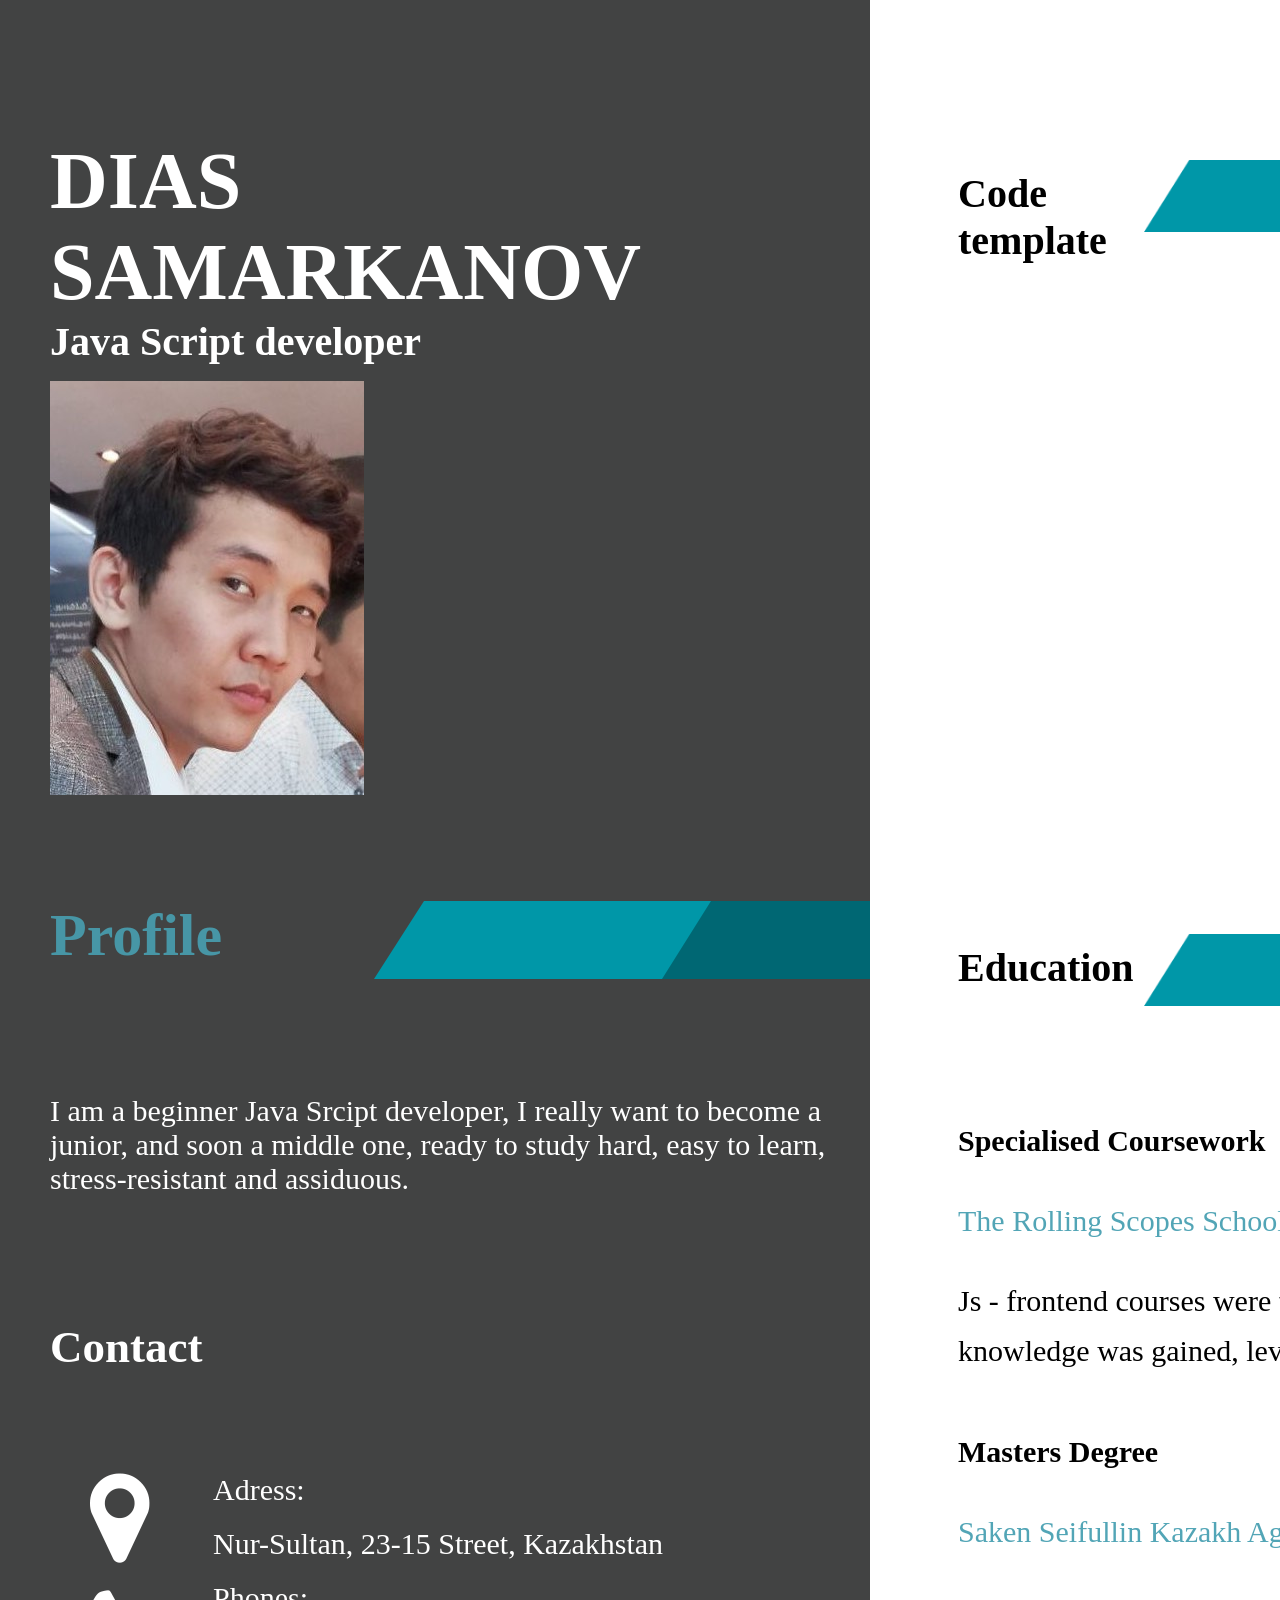
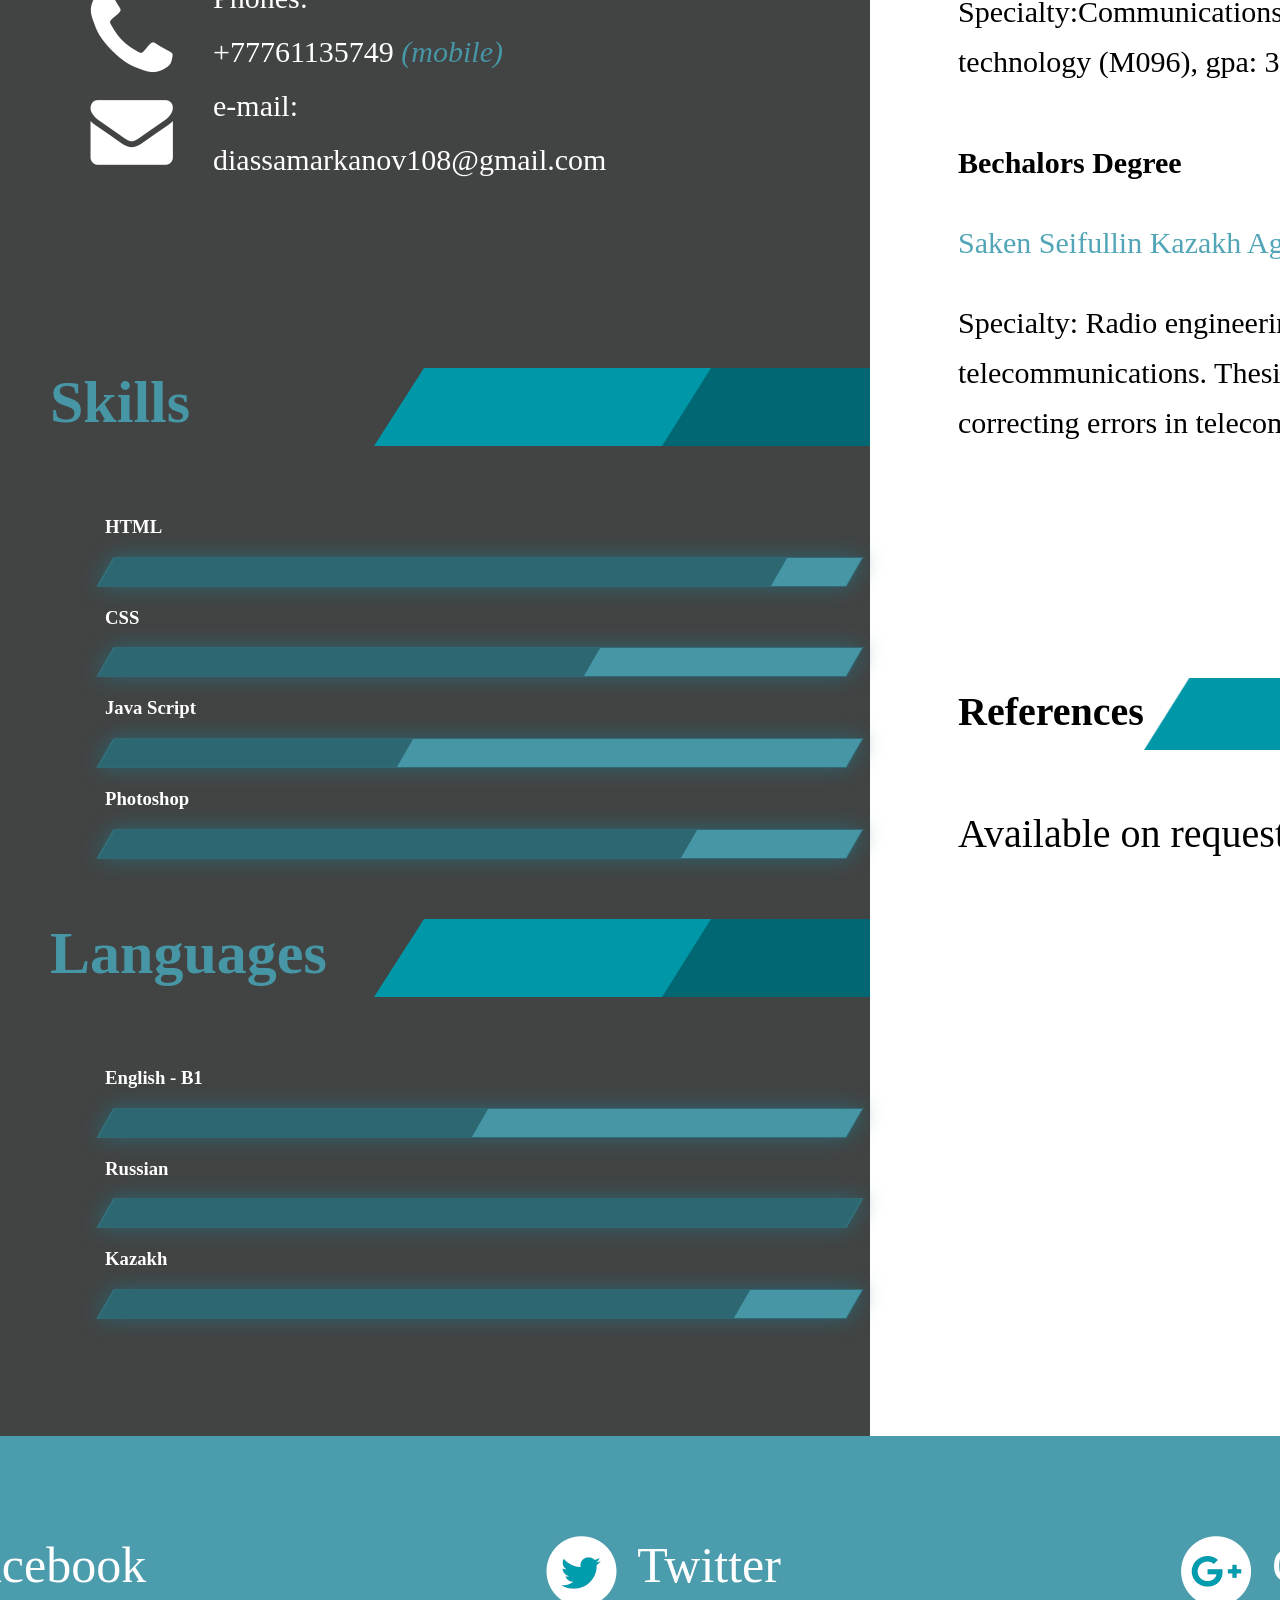
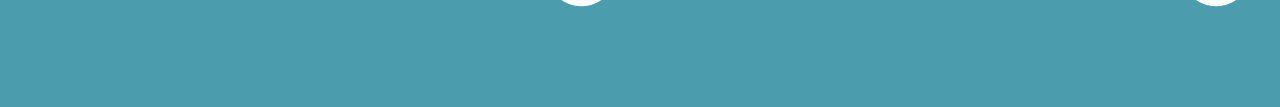
==== CV.html @ 8844e95d "feat: add project in repository" ====
<!DOCTYPE html>
<html lang="en">
<head>
    <meta charset="UTF-8">
    <link rel="stylesheet" href="style.css">
    <title>CV</title>
</head>
<body>
    <div class="intro">
    <header>
        <section class="cv_title">
            <h1>Dias  Samarkanov</h1>
            <h2>Java Script developer</h2>
            <p class="me"><img src="img/Me.jpg" alt="me"></p>
        </section>
        <section class="subtitle__header">
            <h2>Profile</h2>
            <div><img src="img/Rectangle6copy6.png" alt="shortBorder"></div>
        </section>
        <p>
            I am a beginner Java Srcipt developer, I really want to become a junior, and soon a middle one, ready to study hard, easy to learn, stress-resistant and assiduous.
        </p>
        <div class="contact">
            <h2>Contact</h2>
            <div class="contacts_content">
            <ul>
                <li><img class="gps" src="/img/gps.png" alt="gps"></li>
                <li><img src="img/phone.png" alt="phone"></li>
                <li><img src="img/mail.png" alt="mail"></li>
            </ul>
            <ul>
                <li class="adress">Adress:<aside class="icons"></aside></li>
            <li>Nur-Sultan, 23-15 Street, Kazakhstan</li>
            <li class="phones">Phones:<aside class="icons"></aside></li>
            <li>+77761135749 <mark>(mobile)</mark></li>
            <li class="e-mail">e-mail: <aside class="icons"></aside></li>
            <li>diassamarkanov108@gmail.com</li>
            </ul>
            </div>
        </div>
        <div class="subtitle">
            <h2>Skills</h2>
            <div><img  src="img/Rectangle6copy6.png" alt="shortBorder"></div>
        </div>
        <ul>
            <li>
                <h3>HTML</h3><span class="bar"><span class="html"></span></span>
            </li>
            <li>
                <h3>CSS</h3><span class="bar"><span class="css"></span></span>
            </li>
            <li>
                <h3>Java Script</h3><span class="bar"><span class="java_script"></span></span>
            </li>
            <li>
                <h3>Photoshop</h3><span class="bar"><span class="photoshop"></span></span>
            </li>
        </ul>
        <div class="subtitle">
            <h2>Languages</h2>
            <div><img  src="img/Rectangle6copy6.png" alt="shortBorder"></div>
        </div>
        <ul class="skills_languages">
            <li>
                <h3>English - B1</h3><span class="bar"><span class="english"></span></span>
            </li>
            <li>
                <h3>Russian</h3><span class="bar"><span class="russian"></span></span>
            </li>
            <li>
                <h3>Kazakh</h3><span class="bar"><span class="kazakh"></span></span>
            </li>
        </ul>
    </header>
    <div class="right">
        <div class="title">
            <h3 class="title_text">Code template</h3>
            <div><img class="title_textScr" src="img/Rectangle6copy2.png" width="748" height="72" alt="longBorder"></div>
       </div>
        <div class="title">
             <h3 class="title_textSecond">Education</h3>
            
             <div><img class="title_textSecondScr" src="img/Rectangle6copy2.png" width="748" height="72" alt="longBorder"></div>
        </div>
        <div class="education">
            <div class="education_title">Specialised Coursework<aside>(2021-2021)</aside></div>
            <p>The Rolling Scopes School</p>
            <div class="education_text">Js - frontend courses were taken and a lot of knowledge was gained, level - Junior.</div>
            <div class="education_title">Masters Degree<aside>(2020-2022)</aside></div>
            <p>Saken Seifullin Kazakh Agrotechnical University</p>
            <div class="education_text">Specialty:Communications and communication technology (M096), gpa: 3.8</div>
            <div class="education_title">Bechalors Degree<aside>(2016-2020)</aside></div>
            <p>Saken Seifullin Kazakh Agrotechnical University</p>
            <div class="education_text">Specialty: Radio engineering, electronics and telecommunications. Thesis: Detecting and correcting errors in telecommunications GPA: 3.2</div>
        </div>
        <div class="title">
            <h3 class="title_textThird">References</h3>
            <div><img class="title_textThirdScr" src="img/Rectangle6copy2.png" width="748" height="72" alt="longBorder"></div>
        </div>
        <div class="references">
            <div>Available on request.</div>
        </div>
    </div>
    </div>
    <footer>
    <a href="https://www.facebook.com/diasstalker/" target="_blank"><img src="img/facebook.png" alt="facebook">Facebook</a>
    <a href="https://twitter.com/rncgbmQyOR5s2Ke" target="_blank"><img src="img/twitter.png" alt="twitter">Twitter</a>
    <a href="mailto:diassamarkanov108@gmail.com"><img src="img/google.png" alt="google">Google</a>
    </footer>
</body>
</html>
---- style.css ----
@font-face{
    font-family: "MullerNarrowExtraBold";
    src:url(fonts/Fontfabric\ \ MullerNarrowExtraBold.otf) format("otf");
    font-family: "MullerNarrowLight";
    src:url(fonts/MullerNarrowLight.otf) format("otf");
    font-family: "LatoRegular";
    src:url(fonts/Lato\ regular.ttf) format("ttf")
}
body{
    margin: auto; 
}
/* Intro */
h1,h2{
    margin: 0;
}
.intro{
    display: flex;
    flex-direction: row;
}
/*Left content*/
header{
    width: 820px;
    height: 2900px;
    background-color: #424343;
    padding-left:50px;
    padding-top:136px;
    color: white;
}
.cv_title{
    height:450px;
    padding-right: 246px;
    padding-bottom: 115px;
}
.cv_title > h1{
    font-family: MullerNarrowExtraBold, serif;
    font-size: 80px;
    margin:0;
    text-align: left;
    text-transform: uppercase;
    color:white;
}
.cv_title > h2{
    font-family: MullerNarrowLight, serif;
    font-size: 40px;
    color:white;
    margin:0;
}
.subtitle__header{
    display:flex;
    flex-direction:row;
    justify-content: space-between;
    font-size: 40px;
    font-family: MullerNarrowExtraBold, serif;
    color: #4796a6;
    padding-top:200px 
}
.subtitle{
    display:flex;
    flex-direction:row;
    justify-content: space-between;
    font-size: 40px;
    font-family: MullerNarrowExtraBold, serif;
    color: #4796a6;
}
header > p{
    width:780px;
    font-size: 30px;
    padding-top: 75px;
    font-family: LatoRegular, serif;
}
.contact{
    padding-top: 95px;
    padding-bottom: 141px;
    font-size: 30px;
    font-family: MullerNarrowLight, serif;
}
.contact > div{
    padding-top: 50px;
}
.contacts_content{
    display: flex;
    flex-direction: row;
}
.contacts_content > ul > li{
    list-style-type: none;
}
.icons{
    float:left;
}
.icons > .gps{
    padding-right: 20px;
}
mark{
    color:#4796a6;
    font-style: italic;
    background-color: #424343;
}
header > ul{
    font-family:  MullerNarrowExtraBold, serif ;
    list-style: none;
    width:750px;
    margin:60px auto;
    color:white;
}
ul > li{
    margin:20px 0;
}
.bar{
    background:#4796a6;
    display:block;
    height: 28px;
    border: 1px solid rgba(0,0,0,0.3);
    border-radius: 0;
    overflow: hidden;
    box-shadow: 0 0 20px #2c6772;
    -webkit-transform: skew(-30deg);
	-moz-transform: skew(-30deg); 
	-o-transform: skew(-15deg); 
}
.bar > span{
    height: 28px;
    float:left;
    background: #2c6772;
}
.html{
    width: 90%;
}
.css{
    width: 65%;
}
.java_script{
    width: 40%;
}
.photoshop{
    width:78%;
}
.english{
    width: 50%;
}
.russian{
    width: 100%;
}
.kazakh{
    width: 85%;
}
/* Right content */
.right{
    padding-left:88px;
}
.title_text{
    padding-top:130px;
    font-size: 40px;
}
.title_textScr{
    padding-top:160px;
}
.title{
    display: flex;
    flex-direction: row;
    justify-content: space-between;
}
.title_textSecond{
    padding-top: 600px;  
    font-size: 40px;
}
.title_textSecondScr{
    padding-top:630px;
}
.education{
    line-height: 50px;
    font-size: 30px;
    padding-top:34px;
}
aside{
    float:right;
    padding-right:98px;
    color:#52a5b6
}
.education_title{
    padding-top:51px;
    font-family:  MullerNarrowExtraBold, serif ;
    font-weight: bold;
}    
.education_text{
     width:600px;
     font-family: MullerNarrowLight, serif;  
}
.education > p{ 
    color:#52a5b6
}
.title_textThird{
    padding-top:200px;
    font-size: 40px;
}
.title_textThirdScr{
    padding-top:230px;
}
.references{
    line-height: 50px;
    font-size: 40px;
    padding-top:34px;
}
/*Footer*/
footer{
    background:#4b9cac;
    width: 100%;
    display: flex;
    flex-direction: row;
    justify-content: center;
    padding-top: 100px;
    padding-bottom: 100px;
}
footer > a{
    text-decoration: none;
    color: white;
    margin: 0 200px;
    display: flex;
    flex-direction: row;
    font-size: 50px;
    font-family: MullerNarrowLight, serif;
}
footer > a >img{
    padding-right: 20px;
}
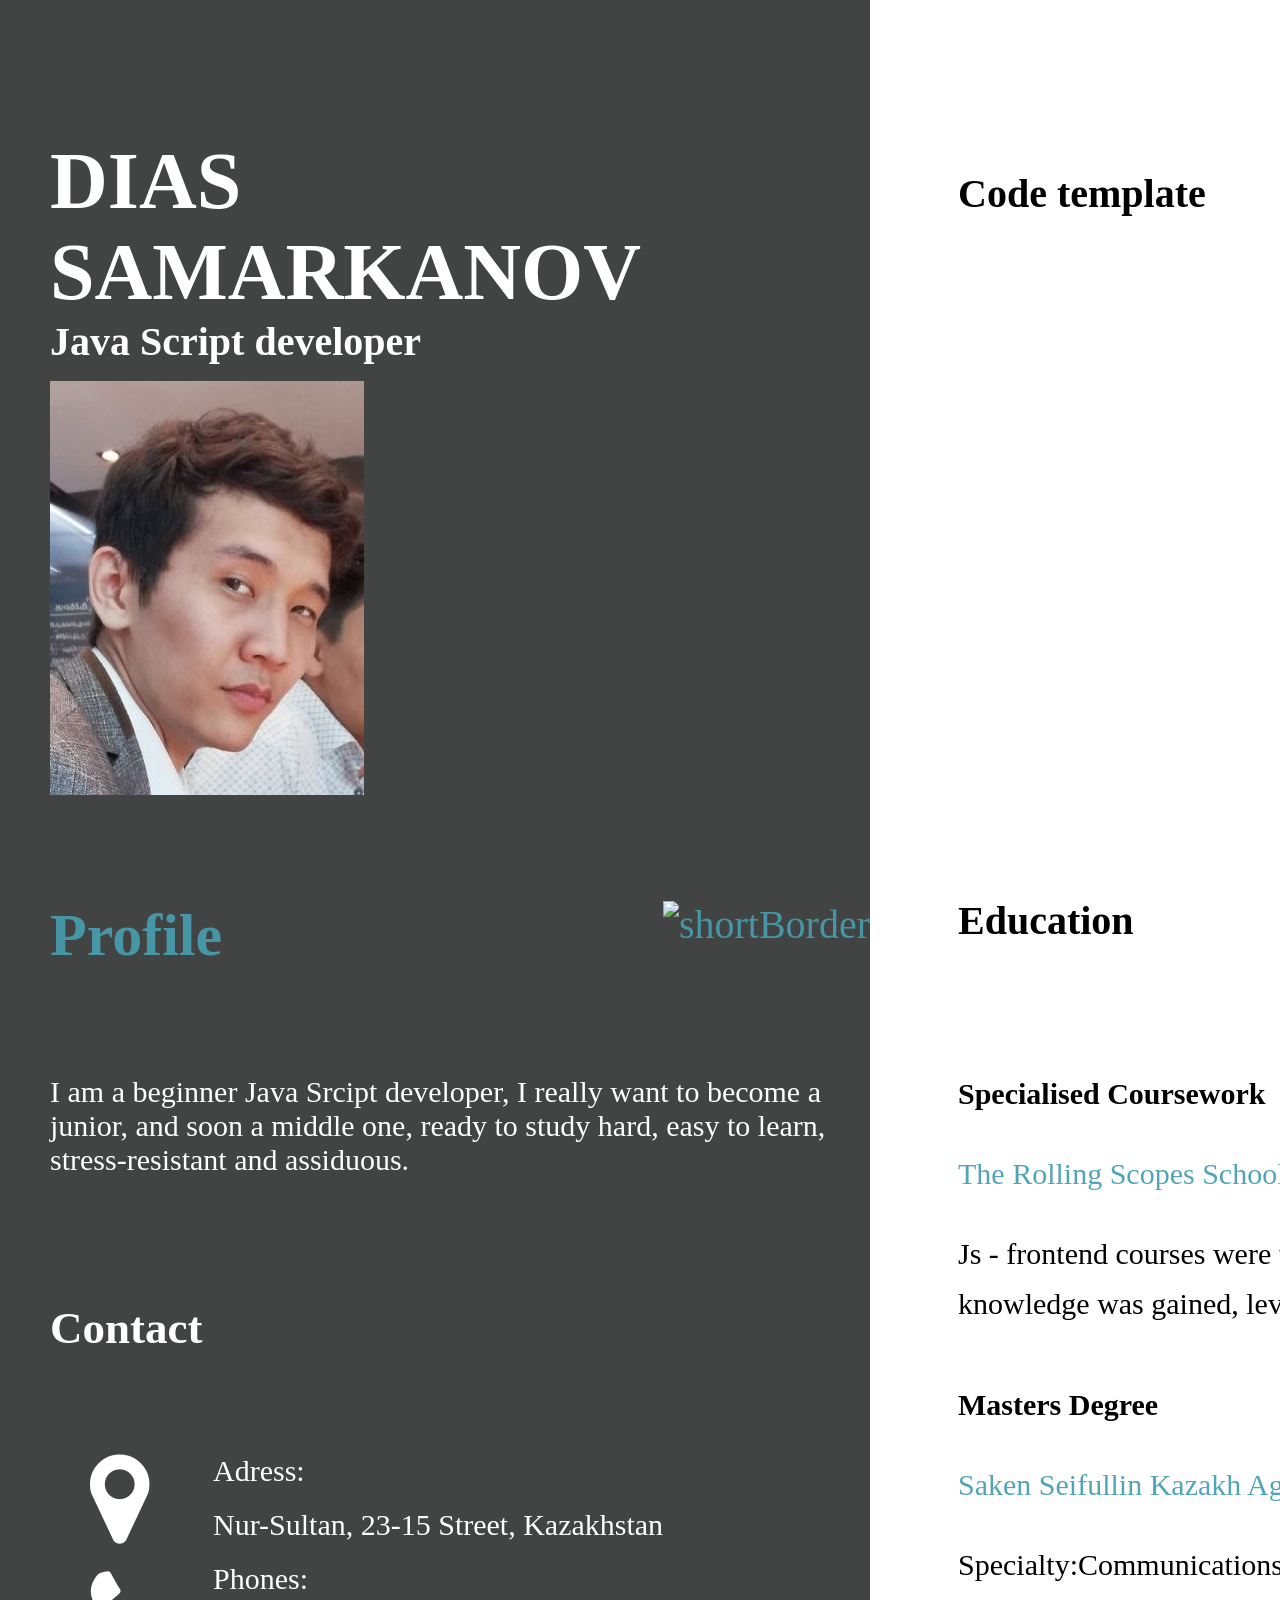
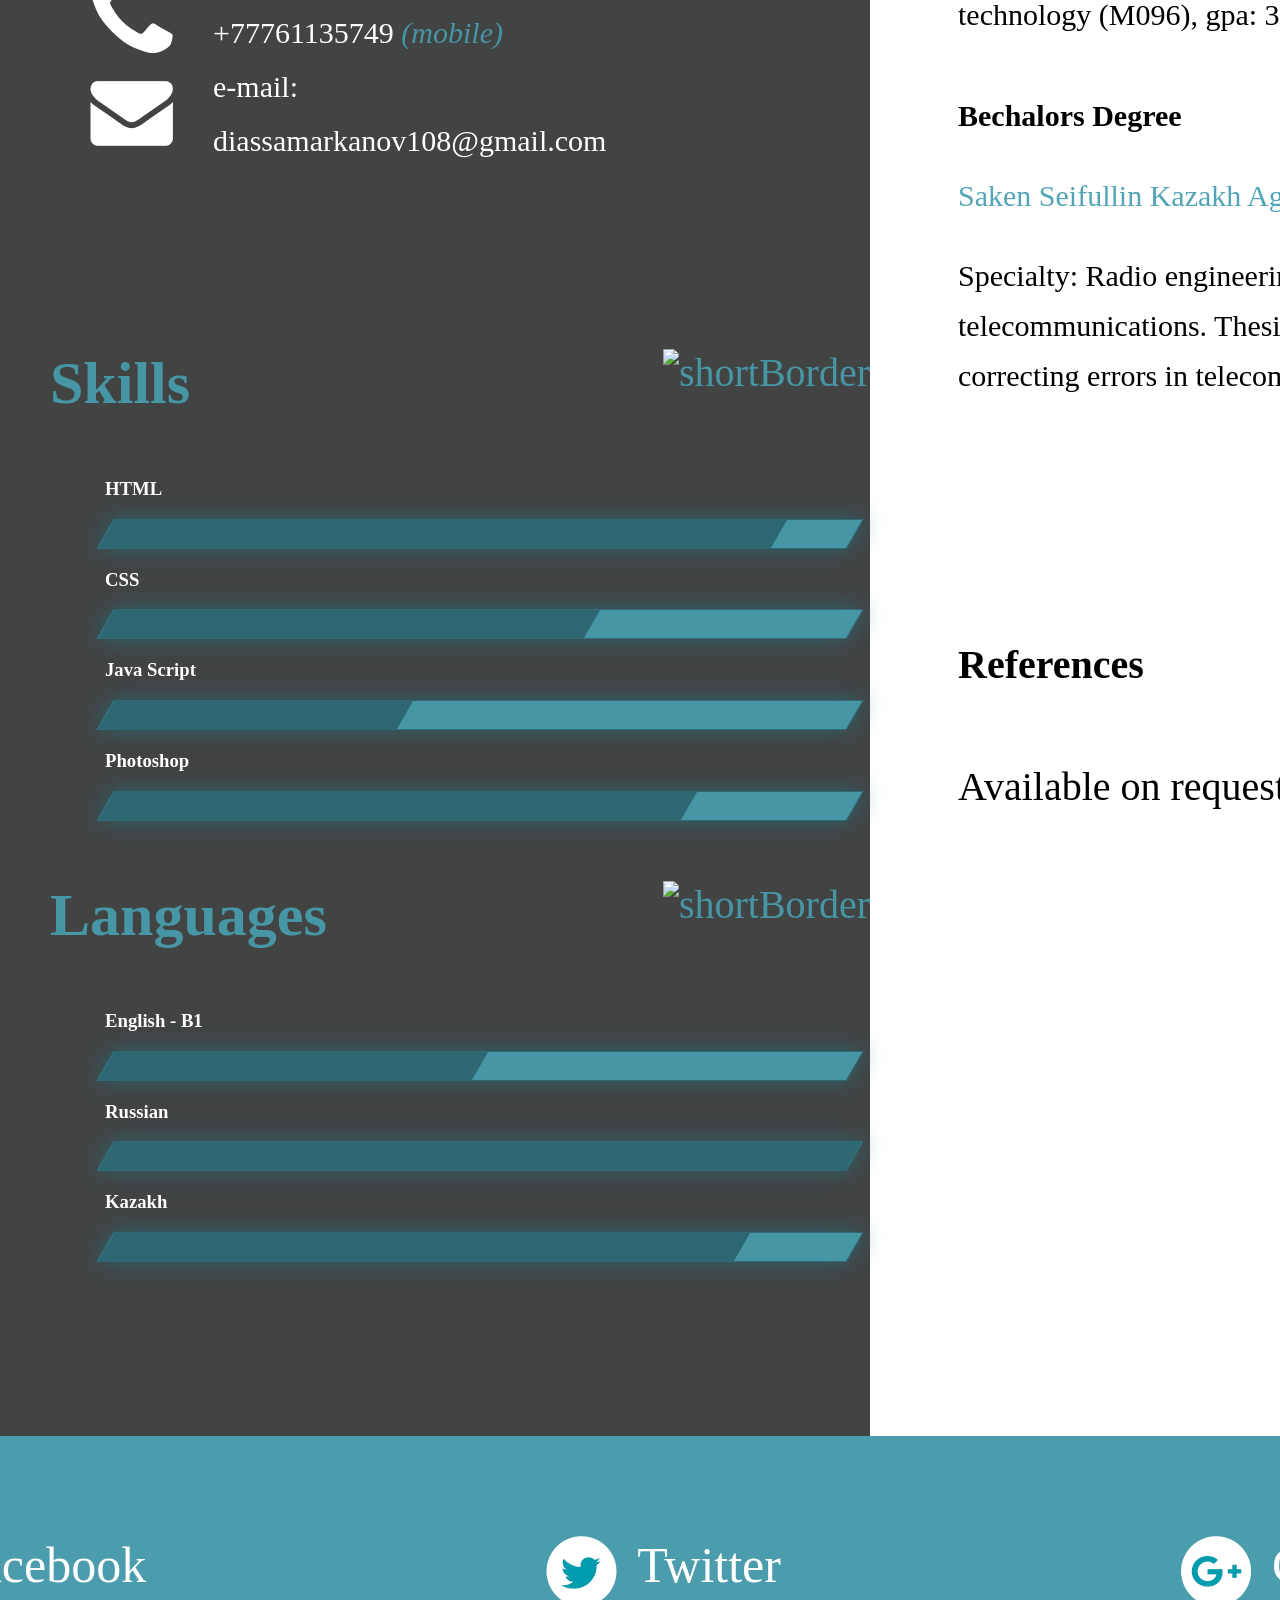
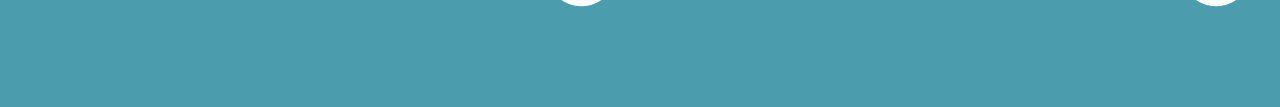
==== commit 943b99c7: "refactor: rename images for better readability and change structure of the project" ====
--- a/CV.html
+++ b/CV.html
@@ -15,11 +15,9 @@
         </section>
         <section class="subtitle__header">
             <h2>Profile</h2>
-            <div><img src="img/Rectangle6copy6.png" alt="shortBorder"></div>
+            <div><img src="img/shortBorder.png" alt="shortBorder"></div>
         </section>
-        <p>
-            I am a beginner Java Srcipt developer, I really want to become a junior, and soon a middle one, ready to study hard, easy to learn, stress-resistant and assiduous.
-        </p>
+        <p>I am a beginner Java Srcipt developer, I really want to become a junior, and soon a middle one, ready to study hard, easy to learn, stress-resistant and assiduous.</p>
         <div class="contact">
             <h2>Contact</h2>
             <div class="contacts_content">
@@ -30,17 +28,17 @@
             </ul>
             <ul>
                 <li class="adress">Adress:<aside class="icons"></aside></li>
-            <li>Nur-Sultan, 23-15 Street, Kazakhstan</li>
-            <li class="phones">Phones:<aside class="icons"></aside></li>
-            <li>+77761135749 <mark>(mobile)</mark></li>
-            <li class="e-mail">e-mail: <aside class="icons"></aside></li>
-            <li>diassamarkanov108@gmail.com</li>
+                <li>Nur-Sultan, 23-15 Street, Kazakhstan</li>
+                <li class="phones">Phones:<aside class="icons"></aside></li>
+                <li>+77761135749 <mark>(mobile)</mark></li>
+                <li class="e-mail">e-mail: <aside class="icons"></aside></li>
+                <li>diassamarkanov108@gmail.com</li>
             </ul>
             </div>
         </div>
         <div class="subtitle">
             <h2>Skills</h2>
-            <div><img  src="img/Rectangle6copy6.png" alt="shortBorder"></div>
+            <div><img  src="img/shortBorder.png" alt="shortBorder"></div>
         </div>
         <ul>
             <li>
@@ -58,7 +56,7 @@
         </ul>
         <div class="subtitle">
             <h2>Languages</h2>
-            <div><img  src="img/Rectangle6copy6.png" alt="shortBorder"></div>
+            <div><img  src="img/shortBorder.png" alt="shortBorder"></div>
         </div>
         <ul class="skills_languages">
             <li>
@@ -72,40 +70,39 @@
             </li>
         </ul>
     </header>
-    <div class="right">
-        <div class="title">
-            <h3 class="title_text">Code template</h3>
-            <div><img class="title_textScr" src="img/Rectangle6copy2.png" width="748" height="72" alt="longBorder"></div>
-       </div>
-        <div class="title">
-             <h3 class="title_textSecond">Education</h3>
-            
-             <div><img class="title_textSecondScr" src="img/Rectangle6copy2.png" width="748" height="72" alt="longBorder"></div>
-        </div>
-        <div class="education">
-            <div class="education_title">Specialised Coursework<aside>(2021-2021)</aside></div>
-            <p>The Rolling Scopes School</p>
-            <div class="education_text">Js - frontend courses were taken and a lot of knowledge was gained, level - Junior.</div>
-            <div class="education_title">Masters Degree<aside>(2020-2022)</aside></div>
-            <p>Saken Seifullin Kazakh Agrotechnical University</p>
-            <div class="education_text">Specialty:Communications and communication technology (M096), gpa: 3.8</div>
-            <div class="education_title">Bechalors Degree<aside>(2016-2020)</aside></div>
-            <p>Saken Seifullin Kazakh Agrotechnical University</p>
-            <div class="education_text">Specialty: Radio engineering, electronics and telecommunications. Thesis: Detecting and correcting errors in telecommunications GPA: 3.2</div>
-        </div>
-        <div class="title">
-            <h3 class="title_textThird">References</h3>
-            <div><img class="title_textThirdScr" src="img/Rectangle6copy2.png" width="748" height="72" alt="longBorder"></div>
-        </div>
-        <div class="references">
-            <div>Available on request.</div>
+        <div class="right">
+            <div class="title">
+                <h3 class="title_text">Code template</h3>
+                <div><img class="title_textScr" src="img/longBorder.png" width="748" height="72" alt="longBorder"></div>
+            </div>
+            <div class="title">
+                <h3 class="title_textSecond">Education</h3>
+                <div><img class="title_textSecondScr" src="img/longBorder.png" width="748" height="72" alt="longBorder"></div>
+            </div>
+            <div class="education">
+                <div class="education_title">Specialised Coursework<aside>(2021-2021)</aside></div>
+                <p>The Rolling Scopes School</p>
+                <div class="education_text">Js - frontend courses were taken and a lot of knowledge was gained, level - Junior.</div>
+                <div class="education_title">Masters Degree<aside>(2020-2022)</aside></div>
+                <p>Saken Seifullin Kazakh Agrotechnical University</p>
+                <div class="education_text">Specialty:Communications and communication technology (M096), gpa: 3.8</div>
+                <div class="education_title">Bechalors Degree<aside>(2016-2020)</aside></div>
+                <p>Saken Seifullin Kazakh Agrotechnical University</p>
+                <div class="education_text">Specialty: Radio engineering, electronics and telecommunications. Thesis: Detecting and correcting errors in telecommunications GPA: 3.2</div>
+            </div>
+            <div class="title">
+                <h3 class="title_textThird">References</h3>
+                <div><img class="title_textThirdScr" src="img/longBorder.png" width="748" height="72" alt="longBorder"></div>
+            </div>
+            <div class="references">
+                <div>Available on request.</div>
+            </div>
         </div>
     </div>
-    </div>
     <footer>
-    <a href="https://www.facebook.com/diasstalker/" target="_blank"><img src="img/facebook.png" alt="facebook">Facebook</a>
-    <a href="https://twitter.com/rncgbmQyOR5s2Ke" target="_blank"><img src="img/twitter.png" alt="twitter">Twitter</a>
-    <a href="mailto:diassamarkanov108@gmail.com"><img src="img/google.png" alt="google">Google</a>
+        <a href="https://www.facebook.com/diasstalker/" target="_blank"><img src="img/facebook.png" alt="facebook">Facebook</a>
+        <a href="https://twitter.com/rncgbmQyOR5s2Ke" target="_blank"><img src="img/twitter.png" alt="twitter">Twitter</a>
+        <a href="mailto:diassamarkanov108@gmail.com"><img src="img/google.png" alt="google">Google</a>
     </footer>
 </body>
-</html>+</html>
